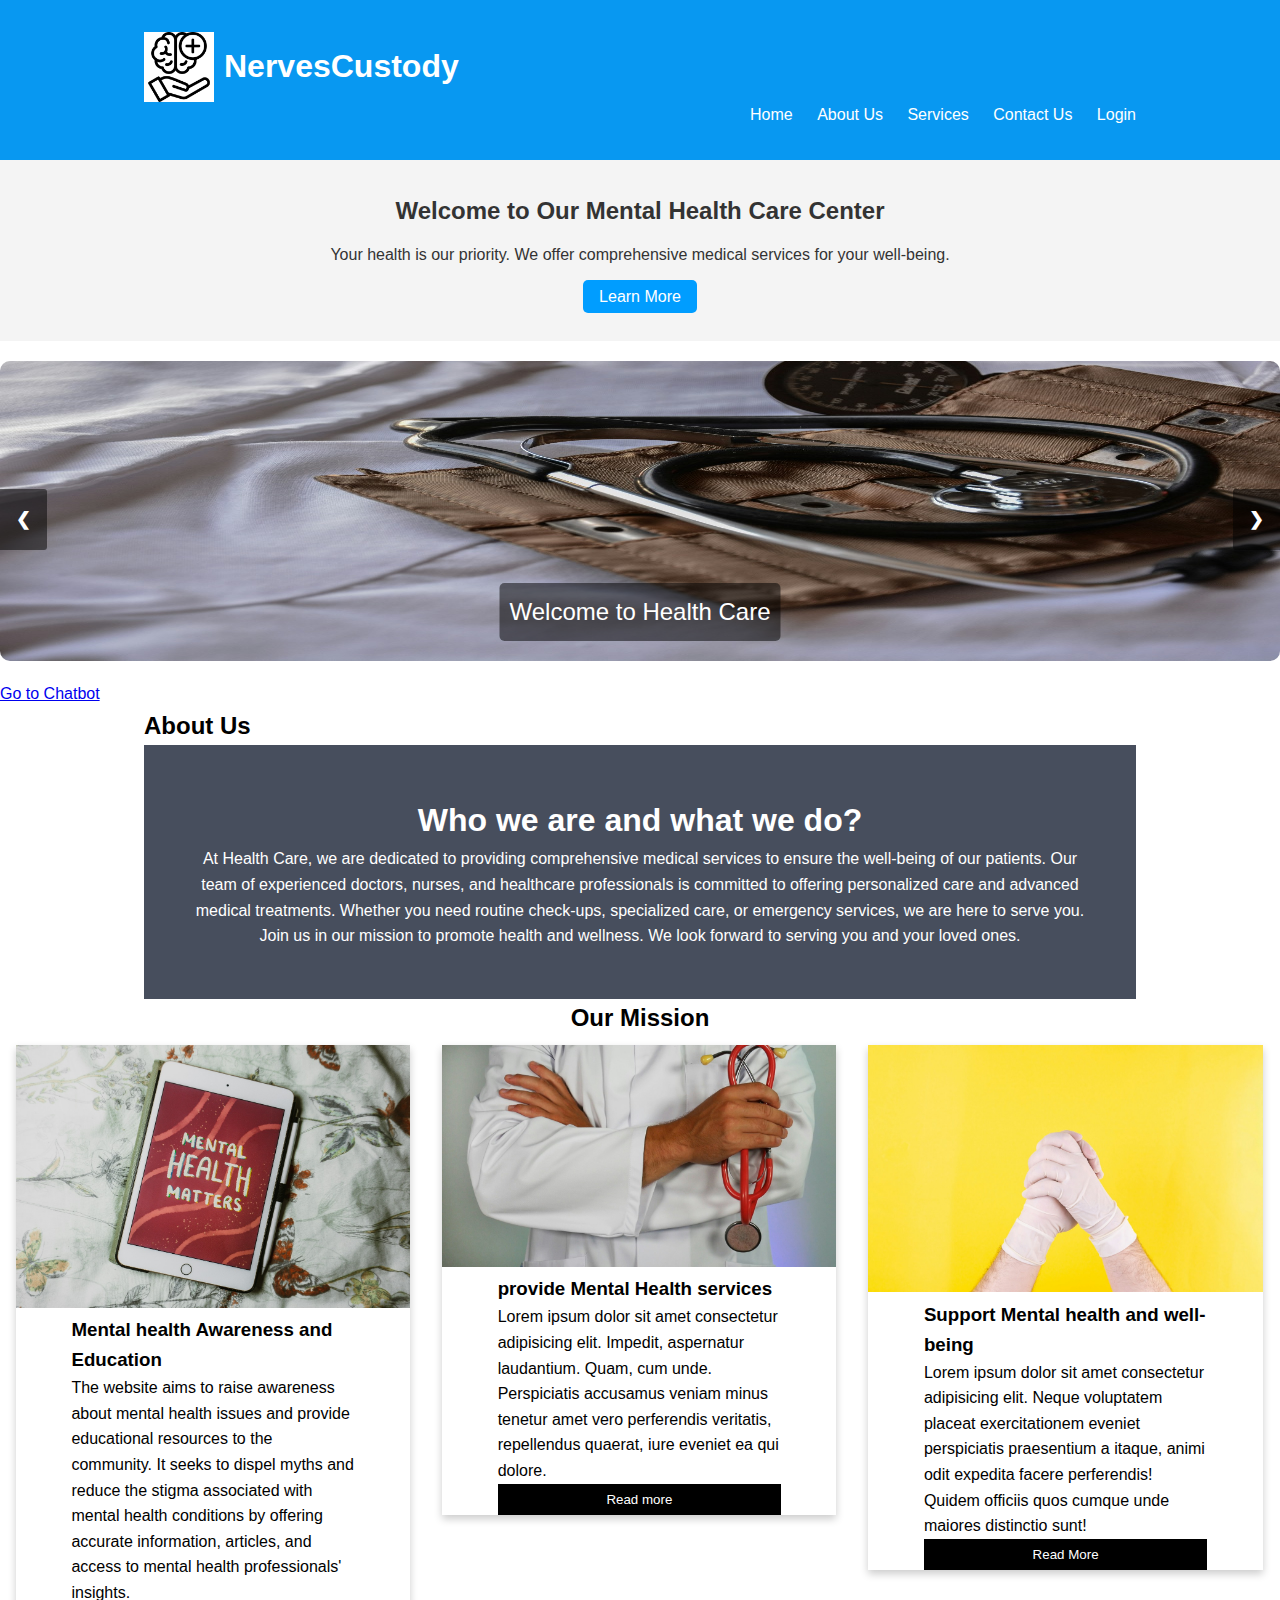
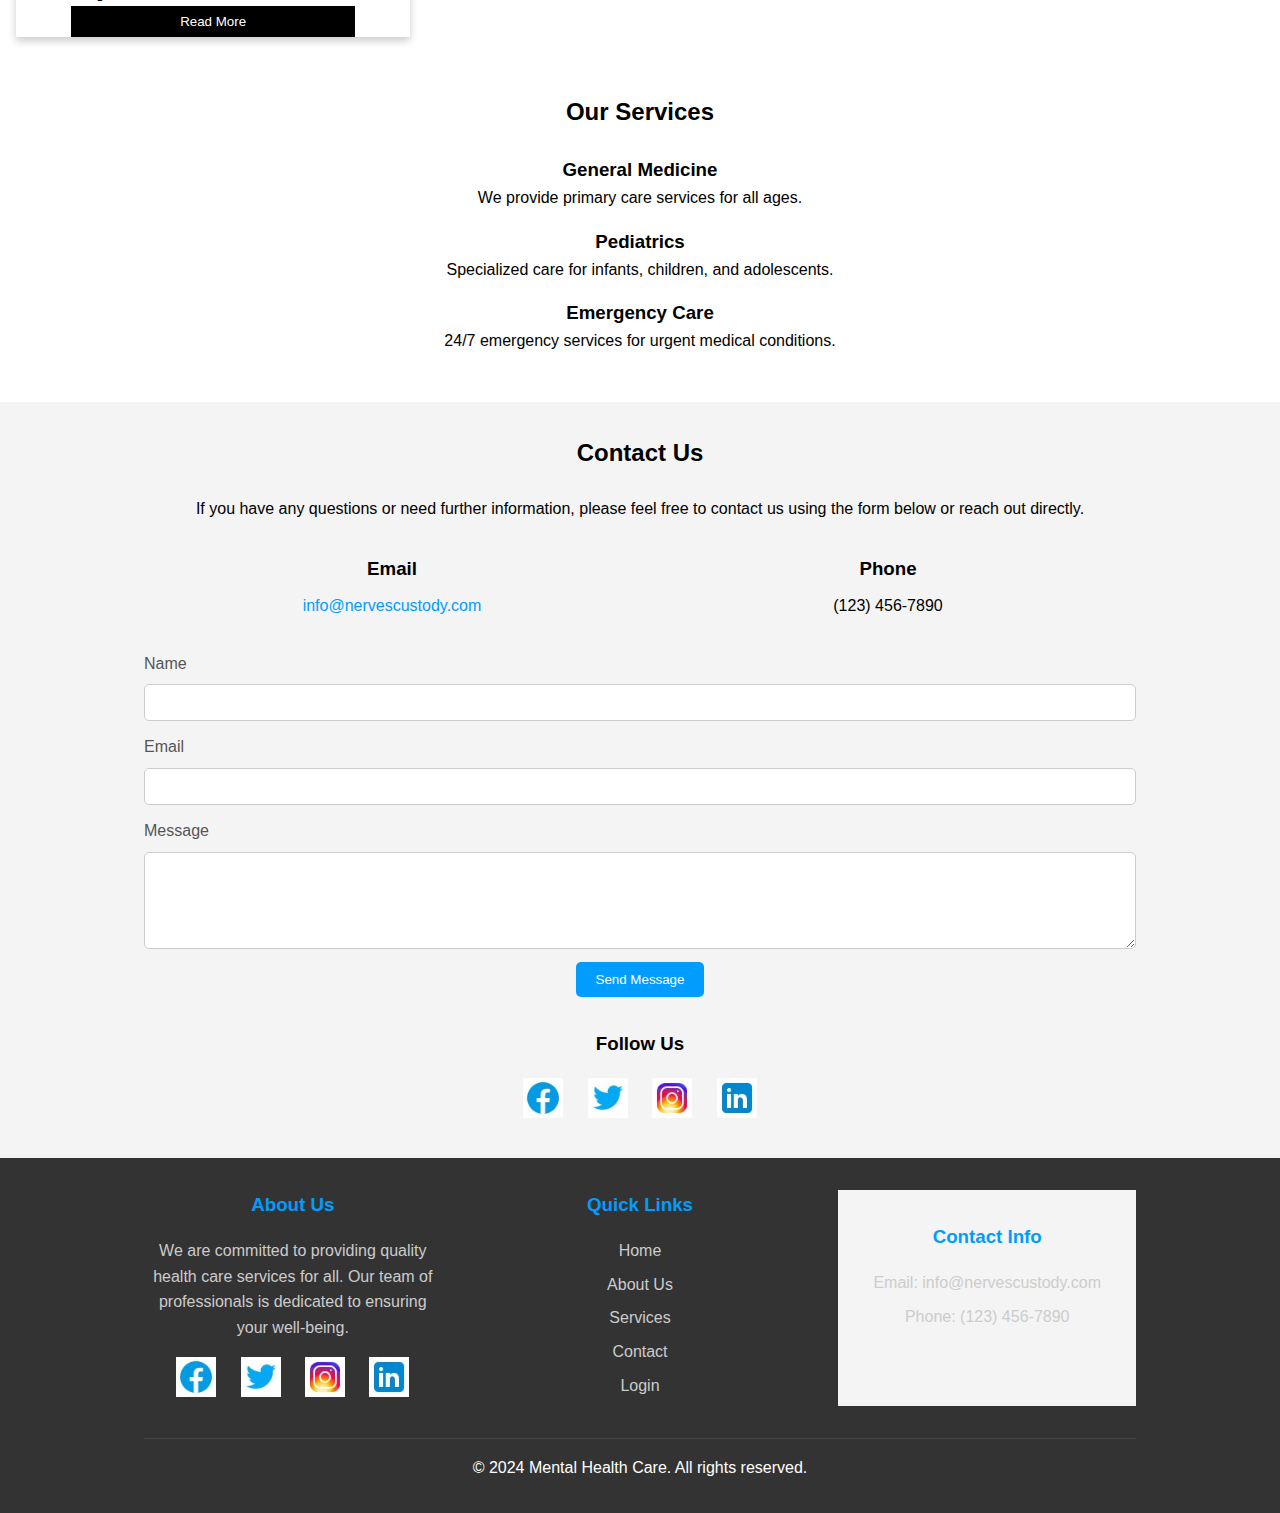
==== index.html @ 14c6a98c "Add files via upload" ====
<!DOCTYPE html>
<html lang="en">
<head>
    <meta charset="UTF-8">
    <meta name="viewport" content="width=device-width, initial-scale=1.0">
    <title>NervesCustody</title>
    <link rel="stylesheet" href="style.css">
    
</head>
<body>
    
    <header>
        <div class="container">
            <div class="logo-title">
                <img src="logo.png" alt="Health Care Logo" class="logo">
            <h1>NervesCustody</h1>
            </div>
            <nav>
                <ul id="navbar">
                    <li><a href="#home" class="nav-Link"><active>Home</active></a></li>
                    <li><a href="#aboutus" class="nav-Link">About Us</a></li>
                    <li><a href="#services" class="nav-Link">Services</a></li>
                    <li><a href="#contact" class="nav-Link">Contact Us</a></li>
                    <li><a href="login1.html" class="login-btn">Login</a></li>
                </ul>
            </nav>
        </div>
    </header>
    

    <section class="hero">
        <div class="container">
            <h2>Welcome to Our Mental Health Care Center</h2>
            <p>Your health is our priority. We offer comprehensive medical services for your well-being.</p>
            <a href="#" class="btn">Learn More</a>
        </div>
    </section>
    <section class="slideshow">
        <div class="slideshow-container">
            <div class="slide fade">
                <img src="img1.jpg" alt="Image 1" class="slide-image">
                <div class="slide-text">Welcome to Health Care</div>
            </div>
            <div class="slide fade">
                <img src="img2.jpg" alt="Image 2" class="slide-image">
                <div class="slide-text">Your Health, Our Priority</div>
            </div>
            <div class="slide fade">
                <img src="img3.jpg" alt="Image 3" class="slide-image">
                <div class="slide-text">Comprehensive Medical Services</div>
            </div>
            <a class="prev" onclick="plusSlides(-1)">&#10094;</a>
            <a class="next" onclick="plusSlides(1)">&#10095;</a>
        </div>
        <a href="nerves/ChatBot-Starter/templates/chat.html">Go to Chatbot</a>
        
    </section>
    <section class="aboutus">
        <div class="container" id="aboutus">
            <h2>About Us</h2>
            <div class="about-section">
                
                <p><h1>Who we are and what we do?</h1></p>
                <p>At Health Care, we are dedicated to providing comprehensive medical services to ensure the well-being of our patients. Our team of experienced doctors, nurses, and healthcare professionals is committed to offering personalized care and advanced medical treatments. Whether you need routine check-ups, specialized care, or emergency services, we are here to serve you.</p>
            <p>Join us in our mission to promote health and wellness. We look forward to serving you and your loved ones.</p>
        </div>
                </div>
              <h2 style="text-align:center">Our Mission</h2>
              <div class="row">
                <div class="column">
                  <div class="card">
                    <img src="awareness.jpg"style="width:100%">
                    <div class="container">
                      <h3>
                        Mental health Awareness and Education</h3>
                      
                      <p>The website aims to raise awareness about mental health issues and provide educational resources to the community. It seeks to dispel myths and reduce the stigma associated with mental health conditions by offering accurate information, articles, and access to mental health professionals' insights.</p>
                      
                      <p><button class="button">Read More</button></p>
                    </div>
                  </div>
                </div>
              
                <div class="column">
                  <div class="card">
                    <img src="services.jpg"style="width:100%">
                    <div class="container">
                      <h3>provide Mental Health services</h3>
                      
                      <p>Lorem ipsum dolor sit amet consectetur adipisicing elit. Impedit, aspernatur laudantium. Quam, cum unde. Perspiciatis accusamus veniam minus tenetur amet vero perferendis veritatis, repellendus quaerat, iure eveniet ea qui dolore.</p>
                    
                      <p><button class="button">Read more</button></p>
                    </div>
                  </div>
                </div>
              
                <div class="column">
                  <div class="card">
                    <img src="support1.jpg" style="width:100%">
                    <div class="container">
                      <h3>Support Mental health and well-being</h3>
                      
                      <p>Lorem ipsum dolor sit amet consectetur adipisicing elit. Neque voluptatem placeat exercitationem eveniet perspiciatis praesentium a itaque, animi odit expedita facere perferendis! Quidem officiis quos cumque unde maiores distinctio sunt!</p>
                      
                      <p><button class="button">Read More</button></p>
                    </div>
                  </div>
                </div>
              </div>
        </div> 
    </section>

    <section class="services">
        <div class="container" id="services">
            <h2>Our Services</h2>
            <div class="service">
                <h3>General Medicine</h3>
                <p>We provide primary care services for all ages.</p>
            </div>
            <div class="service">
                <h3>Pediatrics</h3>
                <p>Specialized care for infants, children, and adolescents.</p>
            </div>
            <div class="service">
                <h3>Emergency Care</h3>
                <p>24/7 emergency services for urgent medical conditions.</p>
            </div>
        </div>
    </section>
    <section class="contact">
        <div class="container" id="contact">
            <h2>Contact Us</h2>
            <p>If you have any questions or need further information, please feel free to contact us using the form below or reach out directly.</p>
            <div class="contact-info">
                <div class="info-item">
                    <h3>Email</h3>
                    <p><a href="mailto:info@nervescustody.com">info@nervescustody.com</a></p>
                </div>
                <div class="info-item">
                    <h3>Phone</h3>
                    <p>(123) 456-7890</p>
                </div>
               
            </div>
            <form  action="https://api.web3forms.com/submit" method="POST" class="contact-form" >

                <input type="hidden" name="access_key" value="85c1d793-b154-424d-8d6e-c66a3d8211dc">
                <label for="name">Name</label>
                <input type="text" id="name" name="name" required>
    
                <label for="email">Email</label>
                <input type="email" id="email" name="email" required>
    
                <label for="message">Message</label>
                <textarea id="message" name="message" rows="5" required></textarea>
    
                <button type="submit">Send Message</button>
            </form>
            <div class="social-media">
                <h3>Follow Us</h3>
                <a href="https://facebook.com" target="_blank"><img src="facebook.png" alt="Facebook" class="social-icon"></a>
                <a href="https://twitter.com" target="_blank"><img src="twitter.png" alt="Twitter" class="social-icon"></a>
                <a href="https://instagram.com" target="_blank"><img src="instagram.png" alt="Instagram" class="social-icon"></a>
                <a href="https://linkedin.com" target="_blank"><img src="linkedin.png" alt="LinkedIn" class="social-icon"></a>
            </div>
        </div>
    </section>
    
    <footer>
        <div class="container">
            <div class="footer-content">
                <div class="footer-section about">
                    <h3>About Us</h3>
                    <p>We are committed to providing quality health care services for all. Our team of professionals is dedicated to ensuring your well-being.</p>
                    <div class="social-media">
                        <a href="https://facebook.com" target="_blank"><img src="facebook.png" alt="Facebook" class="social-icon"></a>
                        <a href="https://twitter.com" target="_blank"><img src="twitter.png" alt="Twitter" class="social-icon"></a>
                        <a href="https://instagram.com" target="_blank"><img src="instagram.png" alt="Instagram" class="social-icon"></a>
                        <a href="https://linkedin.com" target="_blank"><img src="linkedin.png" alt="LinkedIn" class="social-icon"></a>
                    </div>
                </div>
                <div class="footer-section links">
                    <h3>Quick Links</h3>
                    <ul>
                        <li><a href="#">Home</a></li>
                        <li><a href="#">About Us</a></li>
                        <li><a href="#">Services</a></li>
                        <li><a href="#">Contact</a></li>
                        <li><a href="#">Login</a></li>
                    </ul>
                </div>
                <div class="footer-section contact">
                    <h3>Contact Info</h3>
                    <p>Email: <a href="mailto:info@nervescustody.com">info@nervescustody.com</a></p>
                    <p>Phone: (123) 456-7890</p>
                    
                </div>
            </div>
            <div class="footer-bottom">
                <p>&copy; 2024 Mental Health Care. All rights reserved.</p>
            </div>
        </div>
    </footer>
    <script>
        let slideIndex = 0;
        showSlides();

        function showSlides() {
            let slides = document.getElementsByClassName("slide");
            for (let i = 0; i < slides.length; i++) {
                slides[i].style.display = "none";  
            }
            slideIndex++;
            if (slideIndex > slides.length) {slideIndex = 1}    
            slides[slideIndex-1].style.display = "block";  
            setTimeout(showSlides, 5000); // Change image every 5 seconds
        }

        function plusSlides(n) {
            slideIndex += n;
            let slides = document.getElementsByClassName("slide");
            if (slideIndex > slides.length) {slideIndex = 1}
            if (slideIndex < 1) {slideIndex = slides.length}
            for (let i = 0; i < slides.length; i++) {
                slides[i].style.display = "none";
            }
            slides[slideIndex-1].style.display = "block";
        }
    </script>
    
</body>
</html>
---- style.css ----
* {
    margin:0;
    padding: 0;
    box-sizing: border-box;
    font-family: Arial, sans-serif;
}


body {
    line-height: 1.6;
}

.container {
    width: 80%;
    margin: 0 auto;
}

header {
    background: #0898f1;
    color: #fff;
    padding: 2em 0;
    display: flex;
    justify-content: space-between;
    align-items: center;
}
.logo-title {
    display: flex;
    align-items: center;
}

.logo {
    height: 70px;
    margin-right: 10px;
}

header h1 {
    float: left;
}

header nav {
    float: right;
}

header ul {
    list-style: none;
}

header ul li {
    display: inline;
    margin-left: 20px;
}

header ul li a {
    color: #fff;
    text-decoration: none;
}
header ul li a:hover,
header ul li a:focus,
header ul li a.active {
    background: #fff;
    color: #000000;
    padding: 0.5em 1em;
    border-radius: 5px;
}


.hero {
    background: #f4f4f4;
    color: #333;
    padding: 2em 0;
    text-align: center;
}

.hero h2 {
    margin-bottom: 0.5em;
}

.hero p {
    margin-bottom: 1em;
}

.hero .btn {
    background: #009dff;
    color: #fff;
    padding: 0.5em 1em;
    text-decoration: none;
    border-radius: 5px;
}
/* Slideshow container */
.slideshow-container {
    position: relative;
    max-width: 100%;
    height:300px;
    margin: 20px auto;
    overflow: hidden;
    border-radius: 10px;
    background: #f4f4f4;
}

/* Slides */
.slide {
    display: none;
    position: relative;
    height:100%;
}

/* Image inside slides */
.slide-image {
    width: 100%;
    height:100%;
    background-size: cover;
    background-position: center;
    vertical-align: middle;
}

/* Text inside slides */
.slide-text {
    position: absolute;
    bottom: 20px;
    left: 50%;
    transform: translateX(-50%);
    background-color: rgba(0, 0, 0, 0.5);
    color: white;
    padding: 10px;
    border-radius: 5px;
    font-size: 1.5em;
}

/* Previous and next buttons */
.prev, .next {
    cursor: pointer;
    position: absolute;
    top: 50%;
    width: auto;
    padding: 16px;
    margin-top: -22px;
    color: white;
    font-weight: bold;
    font-size: 18px;
    transition: 0.6s ease;
    border-radius: 0 3px 3px 0;
    user-select: none;
    background-color: rgba(0, 0, 0, 0.5);
}

/* Position the "next button" to the right */
.next {
    right: 0;
    border-radius: 3px 0 0 3px;
}

/* On hover, add a black background color with a little bit see-through */
.prev:hover, .next:hover {
    background-color: rgba(0, 0, 0, 0.8);
}

/* Fading animation */
.fade {
    -webkit-animation-name: fade;
    -webkit-animation-duration: 1.5s;
    animation-name: fade;
    animation-duration: 1.5s;
}

@-webkit-keyframes fade {
    from {opacity: .4} 
    to {opacity: 1}
}

@keyframes fade {
    from {opacity: .4} 
    to {opacity: 1}
}
body {
    font-family: Arial, Helvetica, sans-serif;
    margin: 0;
  }
  
  html {
    box-sizing: border-box;
  }
  
  *, *:before, *:after {
    box-sizing: inherit;
  }
  
  .column {
    float: left;
    width: 33.3%;
    margin-bottom: 16px;
    padding: 0 8px;
  }
  
  .card {
    box-shadow: 0 4px 8px 0 rgba(0, 0, 0, 0.2);
    margin: 8px;
  }
  
  .about-section {
    padding: 50px;
    text-align: center;
    background-color: #474e5d;
    color: white;
  }
  
  .container {
    padding: 0 16px;
  }
  
  .container::after, .row::after {
    content: "";
    clear: both;
    display: table;
  }
  
  .title {
    color: grey;
  }
  
  .button {
    border: none;
    outline: 0;
    display: inline-block;
    padding: 8px;
    color: white;
    background-color: #000;
    text-align: center;
    cursor: pointer;
    width: 100%;
  }
  
  .button:hover {
    background-color: #555;
  }
  
  @media screen and (max-width: 650px) {
    .column {
      width: 100%;
      display: block;
    }
  }


.services {
    padding: 2em 0;
    text-align: center;
}

.services h2 {
    margin-bottom: 1em;
}

.services .service {
    margin: 1em 0;
}
/* Existing styles... */

.contact {
    background: #f4f4f4;
    padding: 2em 0;
    text-align: center;
}

.contact .container {
    width: 80%;
    margin: 0 auto;
}

.contact h2 {
    margin-bottom: 1em;
}

.contact p {
    margin-bottom: 2em;
}

.contact-info {
    display: flex;
    justify-content: space-around;
    margin-bottom: 2em;
}

.contact-info .info-item {
    width: 30%;
}

.contact-info h3 {
    margin-bottom: 0.5em;
}

.contact-info p {
    margin: 0;
}

.contact-info a {
    color: #009dff;
    text-decoration: none;
}

.contact-info a:hover {
    text-decoration: underline;
}

.contact-form {
    display: flex;
    flex-direction: column;
    align-items: center;
}

.contact-form label {
    display: block;
    margin-bottom: 0.5em;
    color: #555;
    width: 100%;
    text-align: left;
}

.contact-form input,
.contact-form textarea {
    width: 100%;
    padding: 0.75em;
    margin-bottom: 1em;
    border: 1px solid #ccc;
    border-radius: 5px;
}

.contact-form button {
    background: #009dff;
    color: white;
    border: none;
    padding: 0.75em 1.5em;
    border-radius: 5px;
    cursor: pointer;
}

.contact-form button:hover {
    background: #2884f5;
}

.social-media {
    margin-top: 2em;
}

.social-media h3 {
    margin-bottom: 1em;
}

.social-icon {
    width: 40px;
    height: 40px;
    margin: 0 10px;
    transition: transform 0.3s;
}

.social-icon:hover {
    transform: scale(1.1);
}

/* Existing styles... */

footer {
    background: #333;
    color: #fff;
    padding: 2em 0;
    text-align: center;
}

.footer-content {
    display: flex;
    justify-content: space-between;
    margin-bottom: 2em;
}

.footer-section {
    width: 30%;
}

.footer-section h3 {
    margin-bottom: 1em;
    color:#009dff;
}

.footer-section p,
.footer-section a {
    color: #ccc;
    text-decoration: none;
    margin-bottom: 0.5em;
}

.footer-section a:hover {
    color: #009dff;
}

.footer-section ul {
    list-style: none;
    padding: 0;
}

.footer-section ul li {
    margin-bottom: 0.5em;
}

.footer-section .social-media {
    margin-top: 1em;
}

.footer-bottom {
    border-top: 1px solid #444;
    padding-top: 1em;
    margin-top: 2em;
}

.social-icon {
    width: 40px;
    height: 40px;
    margin: 0 10px;
    transition: transform 0.3s;
}

.social-icon:hover {
    transform: scale(1.1);
}
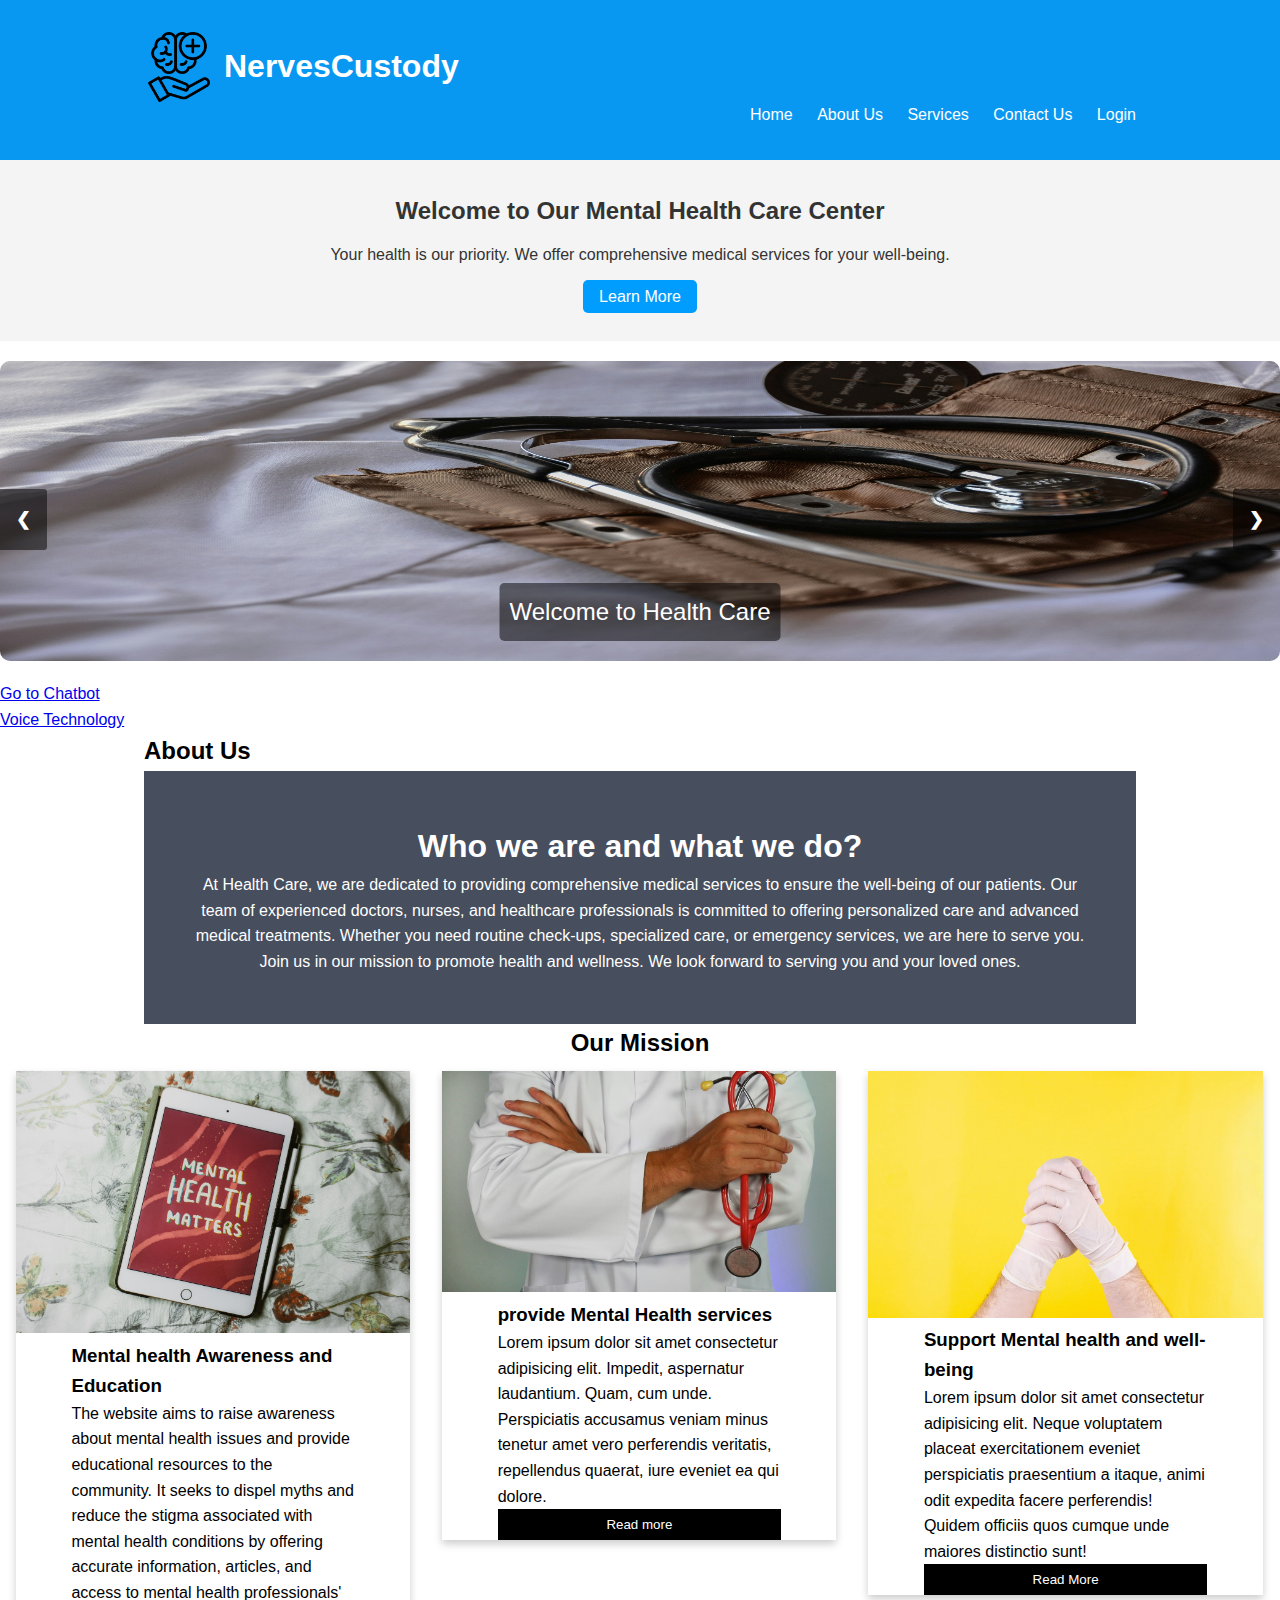
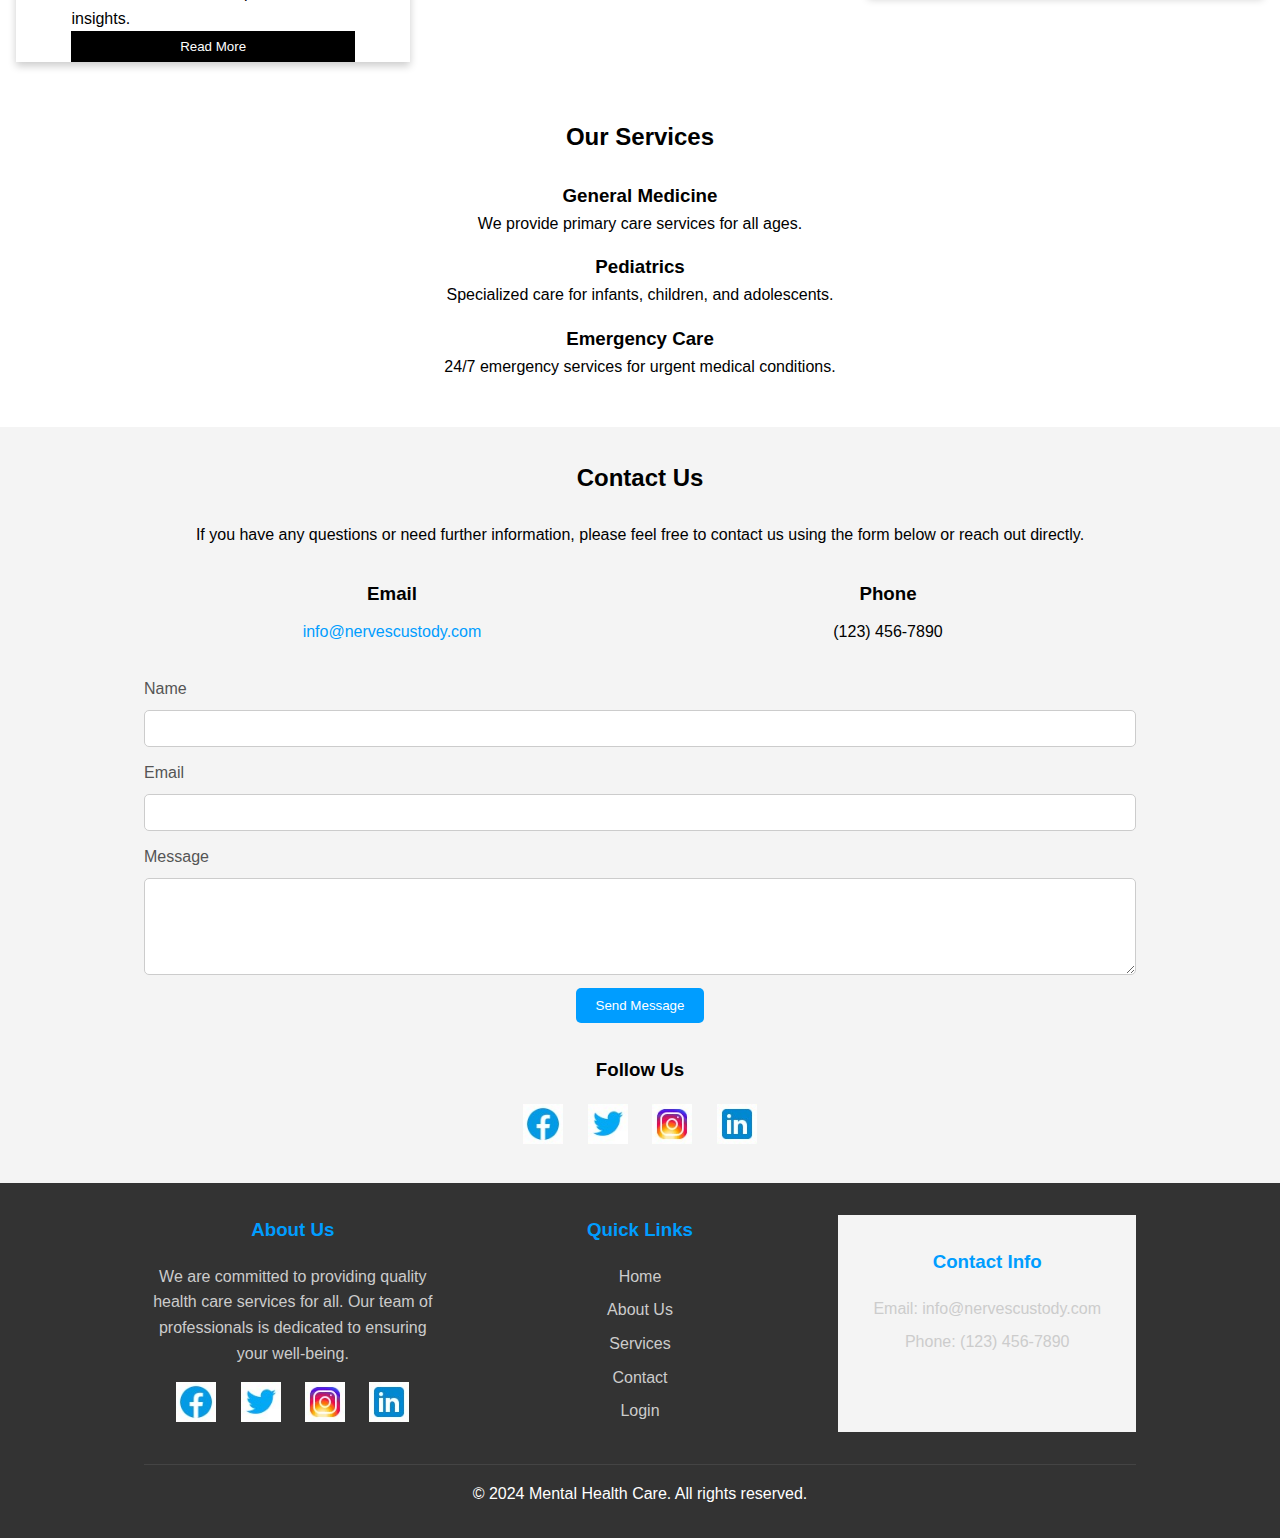
==== commit 6aade038: "Add files via upload" ====
--- a/index.html
+++ b/index.html
@@ -52,7 +52,8 @@
             <a class="prev" onclick="plusSlides(-1)">&#10094;</a>
             <a class="next" onclick="plusSlides(1)">&#10095;</a>
         </div>
-        <a href="nerves/ChatBot-Starter/templates/chat.html">Go to Chatbot</a>
+        <a href="chatbot.html">Go to Chatbot</a><br>
+        <a href="speech.html">Voice Technology</a>
         
     </section>
     <section class="aboutus">
